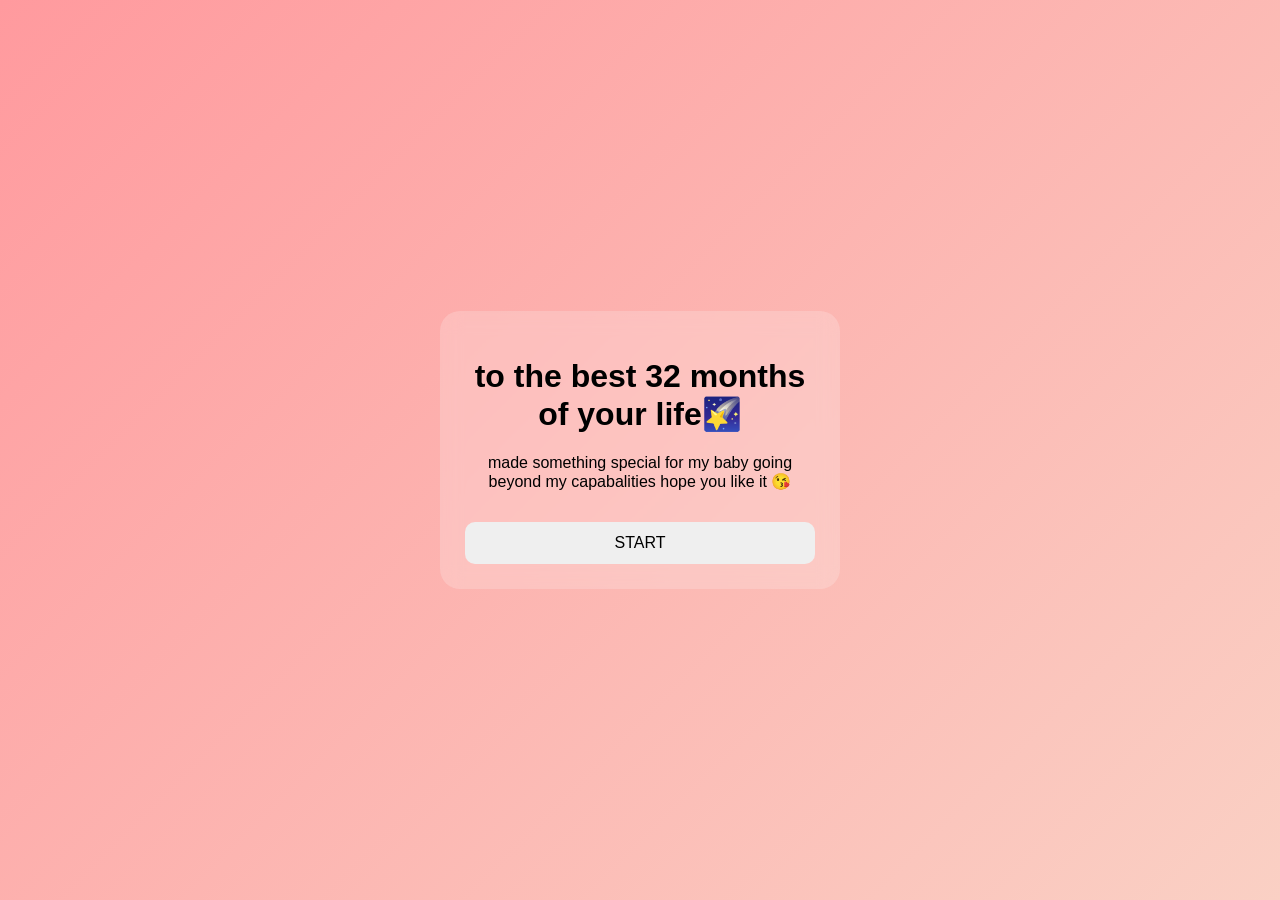
==== index.html @ 0e473d61 "Rename preview.html to index.html" ====
<!DOCTYPE html>
<html lang="en">
<head>
  <meta charset="UTF-8">
  <title>Happy Anniversary ❤️</title>
  <meta name="viewport" content="width=device-width, initial-scale=1.0">
  <link rel="stylesheet" href="styles.css">
</head>
<body>

<div class="container">

  <!-- Landing Screen -->
  <div id="start-screen" class="card active">
    <h1>to the best 32 months of your life🌠</h1>
    <p> made something special for my baby going beyond my capabalities hope you like it 😘</p>
    <button onclick="startQuiz()">START</button>
  </div>

  <!-- Quiz Screen -->
  <div id="quiz-screen" class="card">
    <div id="progress"></div>
    <h2 id="question"></h2>
    <div id="answers"></div>
    <button id="next-btn" onclick="nextQuestion()">NEXT</button>
  </div>

  <!-- Result Screen -->
  <div id="result-screen" class="card">
    <h2 id="score-text"></h2>
    <p id="message"></p>
    <p class="love">love my baby weven when he is mute🫣🥰</p>
    <button onclick="restartQuiz()">PLAY AGAIN</button>
  </div>

</div>

<script src="script.js"></script>
</body>
</html>
---- styles.css ----
body {
  margin: 0;
  font-family: 'Poppins', sans-serif;
  background: linear-gradient(135deg, #ff9a9e, #fad0c4);
  display: flex;
  justify-content: center;
  align-items: center;
  height: 100vh;
}

.container {
  width: 90%;
  max-width: 400px;
}

.card {
  background: rgba(255, 255, 255, 0.2);
  backdrop-filter: blur(10px);
  padding: 25px;
  border-radius: 20px;
  text-align: center;
  display: none;
}

.card.active {
  display: block;
}

button {
  margin-top: 15px;
  padding: 12px;
  border: none;
  border-radius: 10px;
  cursor: pointer;
  width: 100%;
  font-size: 16px;
}

#answers button {
  margin: 8px 0;
  background: white;
}

.correct {
  background: #4CAF50 !important;
  color: white;
}

.wrong {
  background: #f44336 !important;
  color: white;
}

#next-btn {
  display: none;
  background: black;
  color: white;
}

.love {
  margin-top: 20px;
  font-style: italic;
}
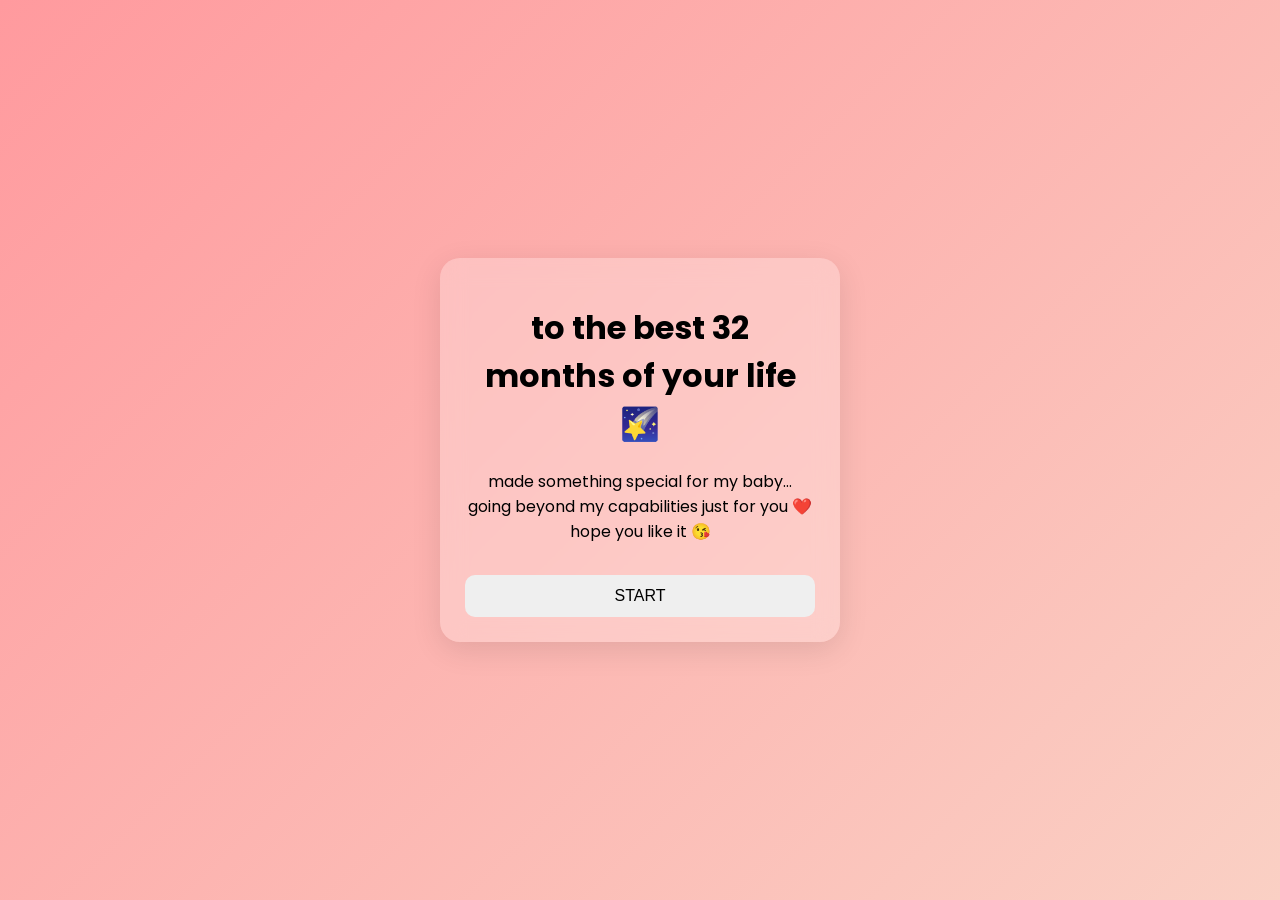
==== commit d6e2cb70: "Update index.html" ====
--- a/index.html
+++ b/index.html
@@ -4,22 +4,34 @@
   <meta charset="UTF-8">
   <title>Happy Anniversary ❤️</title>
   <meta name="viewport" content="width=device-width, initial-scale=1.0">
+
+  <!-- 💖 Google Font -->
+  <link href="https://fonts.googleapis.com/css2?family=Poppins:wght@300;400;600&display=swap" rel="stylesheet">
+
   <link rel="stylesheet" href="styles.css">
 </head>
+
 <body>
+
+<div class="hearts"></div>
 
 <div class="container">
 
   <!-- Landing Screen -->
   <div id="start-screen" class="card active">
-    <h1>to the best 32 months of your life🌠</h1>
-    <p> made something special for my baby going beyond my capabalities hope you like it 😘</p>
+    <h1>to the best 32 months of your life 🌠</h1>
+    <p>
+      made something special for my baby…  
+      going beyond my capabilities just for you ❤️  
+      hope you like it 😘
+    </p>
     <button onclick="startQuiz()">START</button>
   </div>
 
   <!-- Quiz Screen -->
   <div id="quiz-screen" class="card">
     <div id="progress"></div>
+    <p style="font-size: 14px; opacity: 0.8;">let’s see how well you know us 👀</p>
     <h2 id="question"></h2>
     <div id="answers"></div>
     <button id="next-btn" onclick="nextQuestion()">NEXT</button>
@@ -29,12 +41,15 @@
   <div id="result-screen" class="card">
     <h2 id="score-text"></h2>
     <p id="message"></p>
-    <p class="love">love my baby weven when he is mute🫣🥰</p>
+    <p class="love">
+      love my baby even when he is mute 🫣🥰  
+    </p>
     <button onclick="restartQuiz()">PLAY AGAIN</button>
   </div>
 
 </div>
 
 <script src="script.js"></script>
+
 </body>
 </html>
--- a/styles.css
+++ b/styles.css
@@ -6,26 +6,52 @@
   justify-content: center;
   align-items: center;
   height: 100vh;
+  overflow: hidden;
 }
 
+/* 💖 HEARTS BACKGROUND */
+.hearts {
+  position: fixed;
+  top: 0;
+  left: 0;
+  width: 100%;
+  height: 100%;
+  z-index: -1; /* IMPORTANT */
+  pointer-events: none;
+}
+
+.hearts span {
+  position: absolute;
+  display: block;
+  color: red;
+  font-size: 20px;
+  animation: float 10s linear infinite;
+  opacity: 0.8;
+}
+
+/* 📦 MAIN CONTAINER */
 .container {
   width: 90%;
   max-width: 400px;
 }
 
+/* 🧊 CARD DESIGN */
 .card {
-  background: rgba(255, 255, 255, 0.2);
-  backdrop-filter: blur(10px);
+  background: rgba(255, 255, 255, 0.25);
+  backdrop-filter: blur(12px);
   padding: 25px;
   border-radius: 20px;
   text-align: center;
   display: none;
+  box-shadow: 0 8px 30px rgba(0,0,0,0.1);
+  transition: all 0.3s ease;
 }
 
 .card.active {
   display: block;
 }
 
+/* 🔘 BUTTONS */
 button {
   margin-top: 15px;
   padding: 12px;
@@ -34,13 +60,21 @@
   cursor: pointer;
   width: 100%;
   font-size: 16px;
+  transition: all 0.2s ease;
 }
 
+/* hover effect */
+button:hover {
+  transform: scale(1.03);
+}
+
+/* answer buttons */
 #answers button {
   margin: 8px 0;
   background: white;
 }
 
+/* correct / wrong states */
 .correct {
   background: #4CAF50 !important;
   color: white;
@@ -51,13 +85,35 @@
   color: white;
 }
 
+/* next button */
 #next-btn {
   display: none;
   background: black;
   color: white;
 }
 
+/* 💌 love text */
 .love {
   margin-top: 20px;
   font-style: italic;
-}+}
+
+/* 💖 FLOATING HEART ANIMATION */
+@keyframes float {
+  0% {
+    transform: translateY(100vh) scale(1);
+    opacity: 1;
+  }
+  100% {
+    transform: translateY(-10vh) scale(1.5);
+    opacity: 0;
+  }
+}
+
+/* 🎉 CONFETTI FALL */
+@keyframes fall {
+  to {
+    transform: translateY(100vh) rotate(360deg);
+    opacity: 0;
+  }
+}
